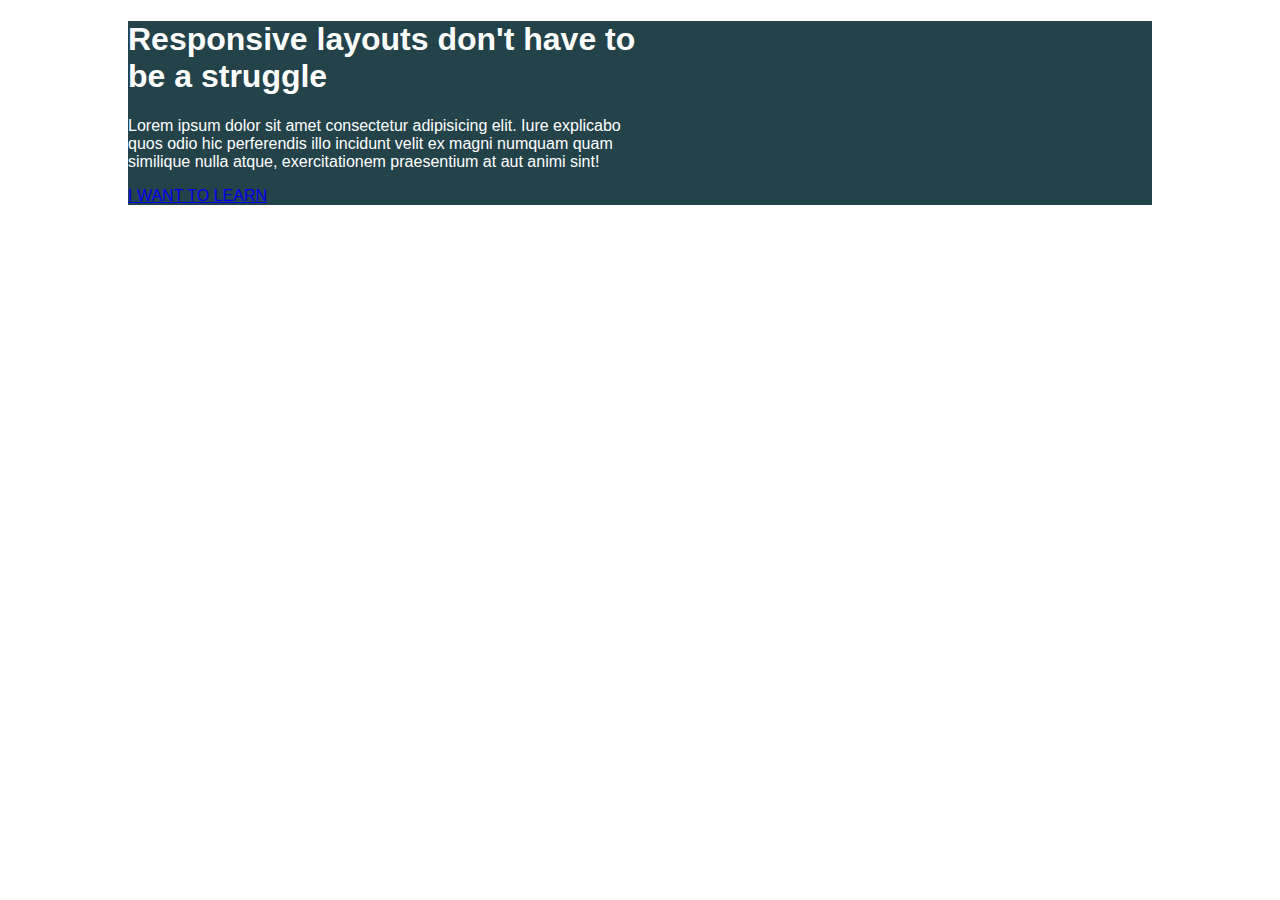
==== Challenge 3/index.html @ 90a6cbb6 "finsih Challenge 1 & 2. start 3" ====
<!DOCTYPE html>
<html lang="en">
<head>
  <meta charset="UTF-8">
  <meta name="viewport" content="width=device-width, initial-scale=1.0">
  <title>Challege 3</title>
  <link rel="stylesheet" href="style.css">
</head>
<body>
  <div class="wrapper">
    <header class="intro">
      <h1>Responsive layouts don't have to be a struggle</h1>
      <p>
        Lorem ipsum dolor sit amet consectetur adipisicing elit. Iure explicabo 
        quos odio hic perferendis illo incidunt velit ex magni numquam quam 
        similique nulla atque, exercitationem praesentium at aut animi sint!
      </p>
      <a href="#" class="learn-button">I WANT TO LEARN</a>
    </header>
  </div>
</body>
</html>
---- Challenge 3/style.css ----
* {
  box-sizing: border-box;
}

@import url('https://fonts.googleapis.com/css2?family=Roboto:wght@400;700;900&display=swap');

body {
  font-family:  Roboto, -apple-system, BlinkMacSystemFont, 'Segoe UI', Oxygen, Ubuntu, Cantarell, 'Open Sans', 'Helvetica Neue', sans-serif;
  font-family: 'Roboto', sans-serif;
  margin: 0;
}

.wrapper {
  background: #23424A;
  color: #ffffff;
  width: 80%;
  margin: 0 auto;
}

.intro {
  width: 50%;
  max-width: 640px;
}
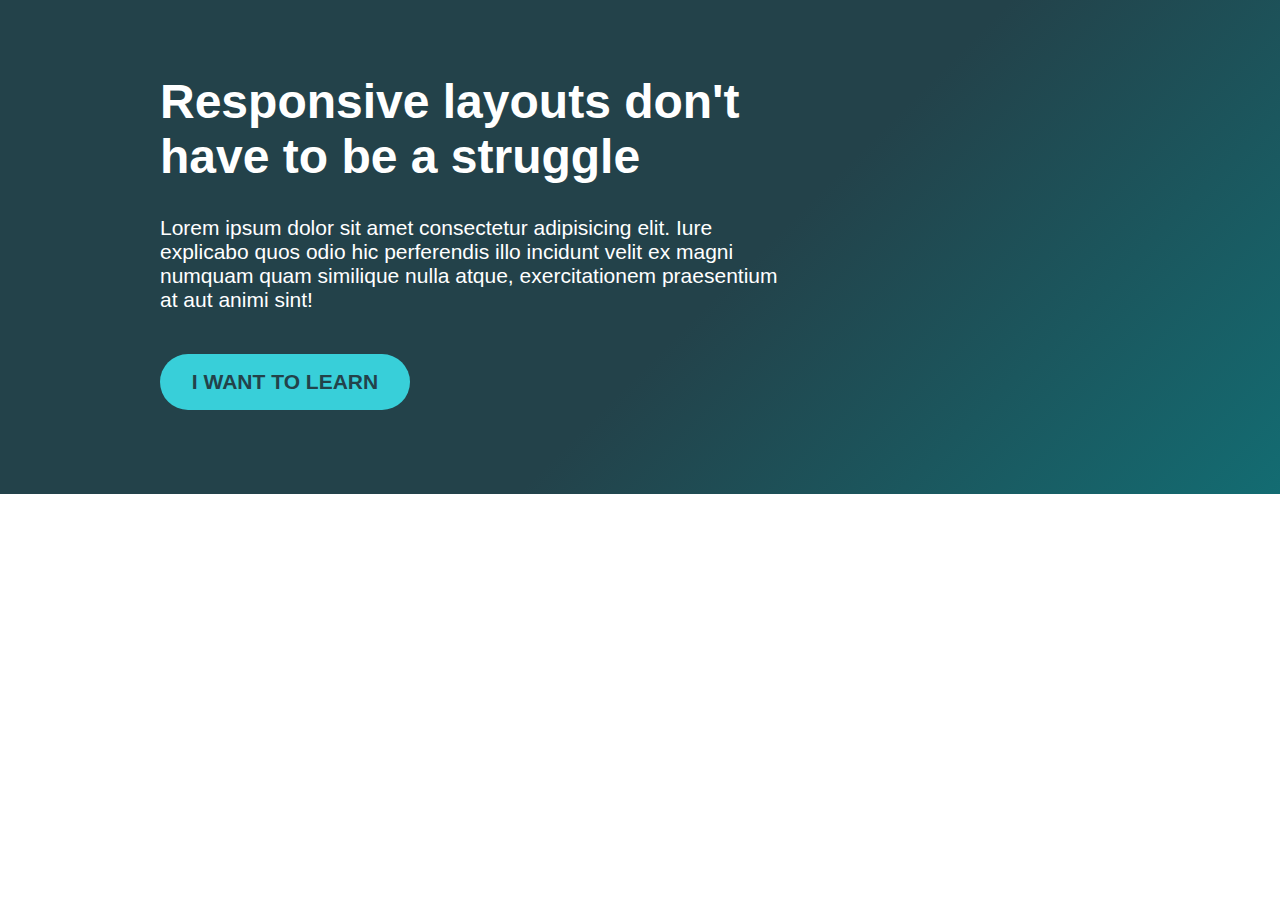
==== commit b78d23a4: "complete challenge 3" ====
--- a/Challenge 3/index.html
+++ b/Challenge 3/index.html
@@ -7,16 +7,18 @@
   <link rel="stylesheet" href="style.css">
 </head>
 <body>
-  <div class="wrapper">
-    <header class="intro">
-      <h1>Responsive layouts don't have to be a struggle</h1>
-      <p>
-        Lorem ipsum dolor sit amet consectetur adipisicing elit. Iure explicabo 
-        quos odio hic perferendis illo incidunt velit ex magni numquam quam 
-        similique nulla atque, exercitationem praesentium at aut animi sint!
-      </p>
-      <a href="#" class="learn-button">I WANT TO LEARN</a>
-    </header>
-  </div>
+  <header class="hero">
+    <div class="wrapper">
+      <div class="hero-content">
+        <h1>Responsive layouts don't have to be a struggle</h1>
+        <p>
+          Lorem ipsum dolor sit amet consectetur adipisicing elit. Iure explicabo 
+          quos odio hic perferendis illo incidunt velit ex magni numquam quam 
+          similique nulla atque, exercitationem praesentium at aut animi sint!
+        </p>
+        <a href="#" class="learn-button">I WANT TO LEARN</a>
+      </div>
+    </div>
+  </header>
 </body>
 </html>--- a/Challenge 3/style.css
+++ b/Challenge 3/style.css
@@ -8,16 +8,42 @@
   font-family:  Roboto, -apple-system, BlinkMacSystemFont, 'Segoe UI', Oxygen, Ubuntu, Cantarell, 'Open Sans', 'Helvetica Neue', sans-serif;
   font-family: 'Roboto', sans-serif;
   margin: 0;
+  font-size: 21px;
 }
 
 .wrapper {
-  background: #23424A;
-  color: #ffffff;
-  width: 80%;
+  width: 85%;
+  max-width: 960px;
   margin: 0 auto;
 }
 
-.intro {
+.hero {
+  background: rgb(35,66,74);
+  background: linear-gradient(135deg, rgba(35,66,74,1) 57%, rgba(19,108,114,1) 100%);
+  color: #ffffff;
+}
+
+.hero-content {
+  width: 70%;
+  max-width: 640px;
+  padding: 2em 0;
+}
+
+.hero-content h1 {
+  font-size: 48px;
+  font-weight: 900;
+}
+
+.learn-button {
+  color: #23424A;
+  background-color: #38cfd9;
+  max-width: 250px;
   width: 50%;
-  max-width: 640px;
+  font-weight: 600;
+  text-align: center;
+  text-decoration: none;
+  display: block;
+  padding: .75em .5em;
+  border-radius: 2rem;
+  margin: 2em 0;
 }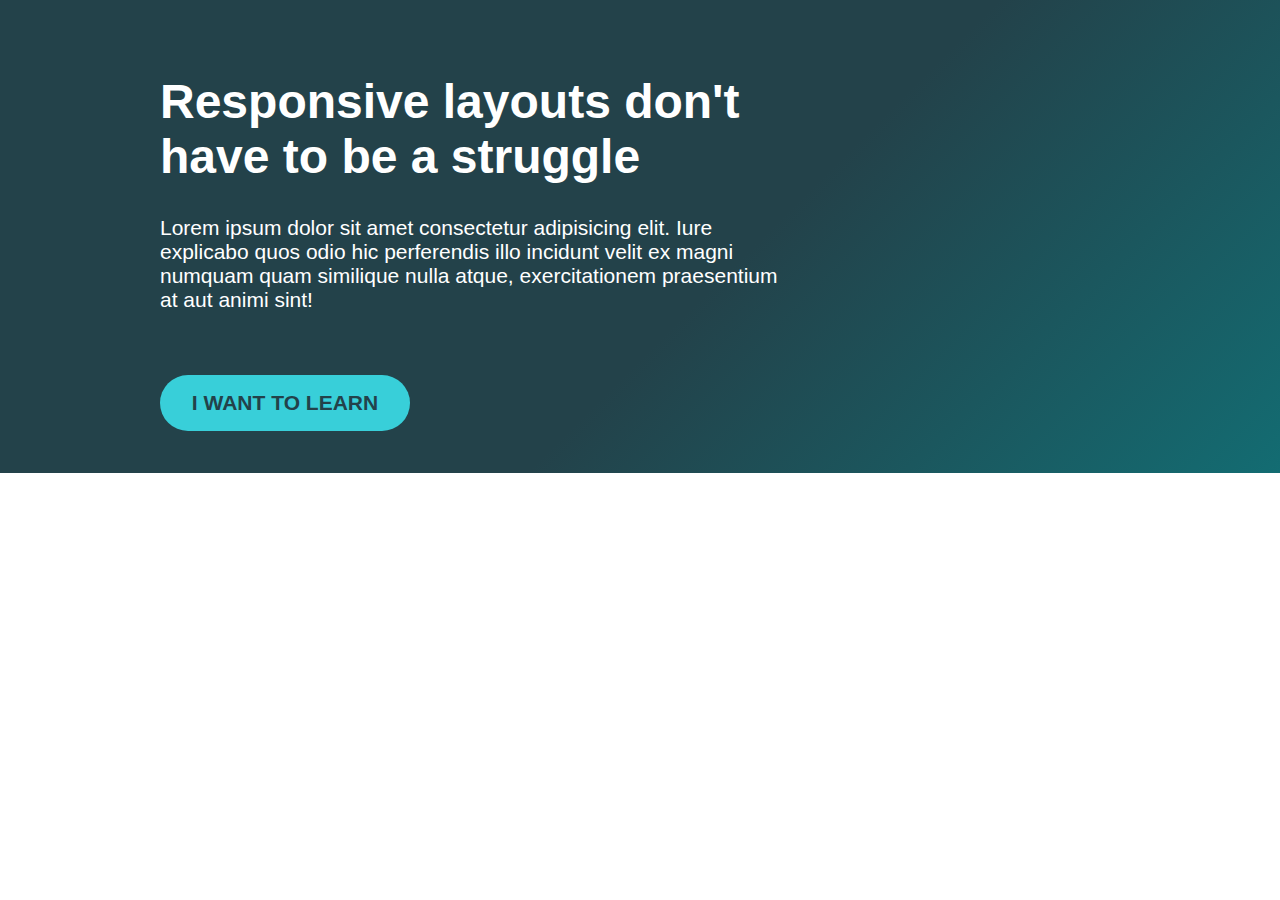
==== commit ce14d29b: "revise based on provided solution" ====
--- a/Challenge 3/index.html
+++ b/Challenge 3/index.html
@@ -16,7 +16,7 @@
           quos odio hic perferendis illo incidunt velit ex magni numquam quam 
           similique nulla atque, exercitationem praesentium at aut animi sint!
         </p>
-        <a href="#" class="learn-button">I WANT TO LEARN</a>
+        <a href="#" class="button">I WANT TO LEARN</a>
       </div>
     </div>
   </header>
--- a/Challenge 3/style.css
+++ b/Challenge 3/style.css
@@ -1,18 +1,22 @@
-* {
+*, *::before, *::after {
   box-sizing: border-box;
 }
 
 @import url('https://fonts.googleapis.com/css2?family=Roboto:wght@400;700;900&display=swap');
 
+html {
+  font-size: 62.5%;
+}
+
 body {
   font-family:  Roboto, -apple-system, BlinkMacSystemFont, 'Segoe UI', Oxygen, Ubuntu, Cantarell, 'Open Sans', 'Helvetica Neue', sans-serif;
   font-family: 'Roboto', sans-serif;
   margin: 0;
-  font-size: 21px;
+  font-size: 2.1rem;
 }
 
 .wrapper {
-  width: 85%;
+  width: 80%;
   max-width: 960px;
   margin: 0 auto;
 }
@@ -20,7 +24,7 @@
 .hero {
   background: rgb(35,66,74);
   background: linear-gradient(135deg, rgba(35,66,74,1) 57%, rgba(19,108,114,1) 100%);
-  color: #ffffff;
+  color: #FFF;
 }
 
 .hero-content {
@@ -30,11 +34,15 @@
 }
 
 .hero-content h1 {
-  font-size: 48px;
+  font-size: 4.8rem;
   font-weight: 900;
 }
 
-.learn-button {
+.hero-content p {
+  margin-bottom: 3em;
+}
+
+.button {
   color: #23424A;
   background-color: #38cfd9;
   max-width: 250px;
@@ -43,7 +51,11 @@
   text-align: center;
   text-decoration: none;
   display: block;
-  padding: .75em .5em;
-  border-radius: 2rem;
-  margin: 2em 0;
+  padding: .75em 1.5em;
+  border-radius: 100px;
+}
+
+.button:hover, 
+.button:focus {
+  opacity: .75;
 }